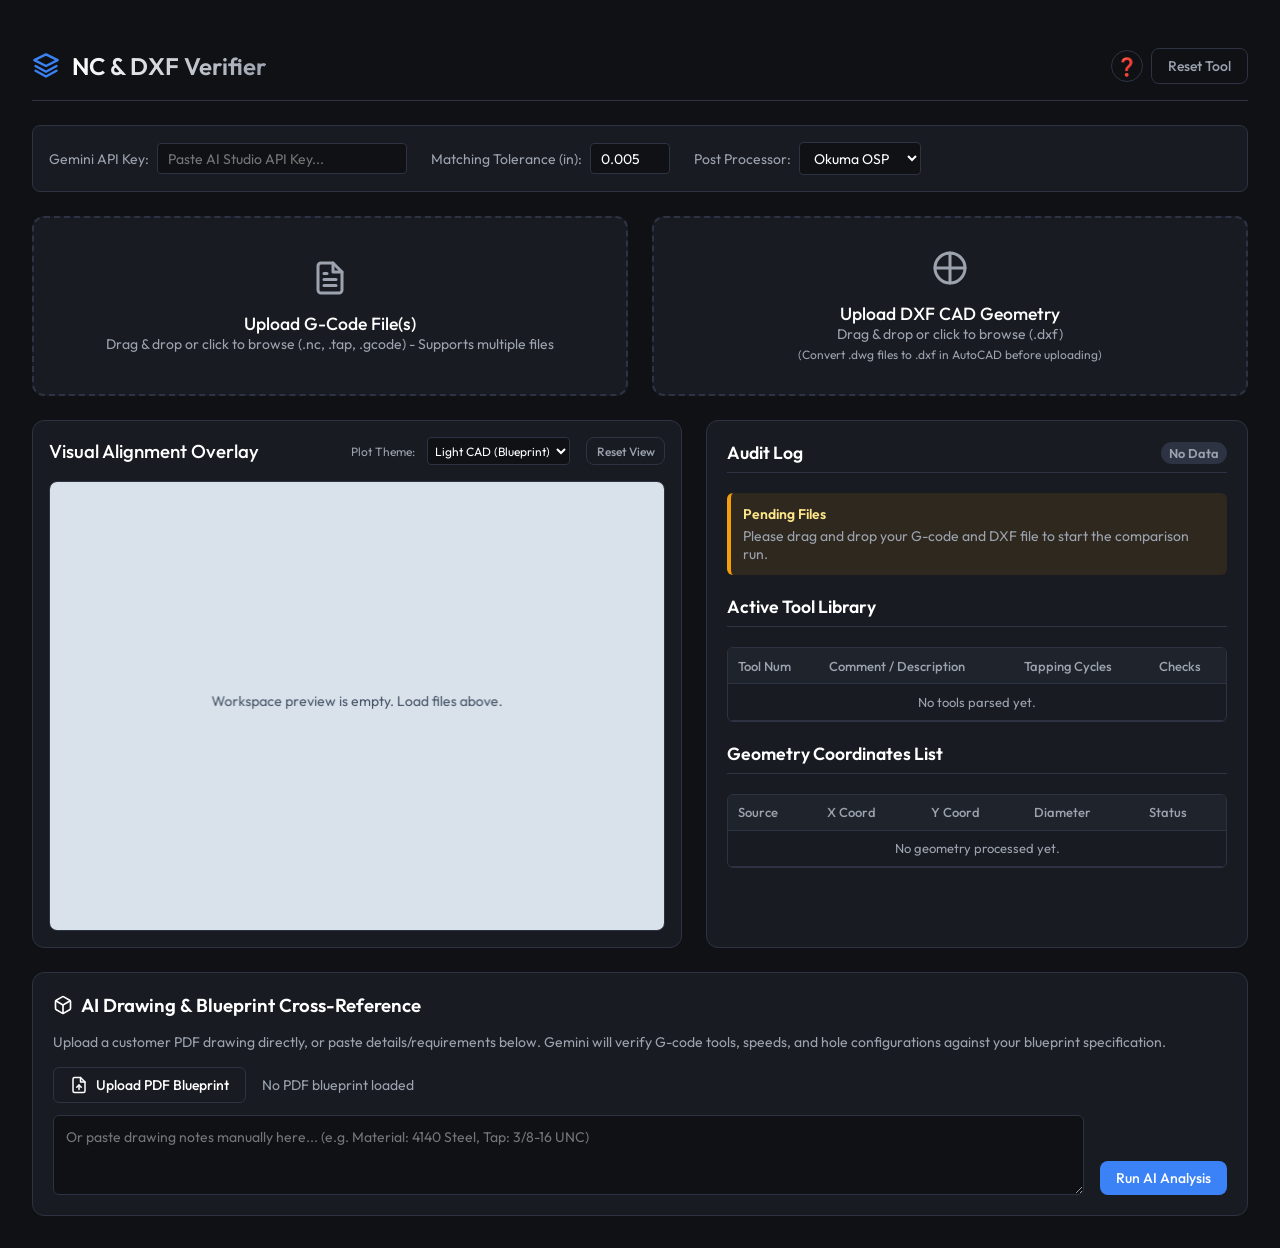
==== index.html @ 7af5a71f "Initial commit: NC Verifier G-Code & DXF tool" ====
<!DOCTYPE html>
<html lang="en">
<head>
    <meta charset="UTF-8">
    <meta name="viewport" content="width=device-width, initial-scale=1.0">
    <title>NC G-Code & DXF Verifier</title>
    <link rel="stylesheet" href="styles.css">
    <!-- Google Fonts for Outfit Typography -->
    <link rel="preconnect" href="https://fonts.googleapis.com">
    <link rel="preconnect" href="https://fonts.gstatic.com" crossorigin>
    <link href="https://fonts.googleapis.com/css2?family=Outfit:wght@300;400;500;600;700&display=swap" rel="stylesheet">
</head>
<body>
    <div class="app-container">
        <!-- Header -->
        <header class="app-header">
            <div class="logo">
                <svg width="28" height="28" viewBox="0 0 24 24" fill="none" stroke="currentColor" stroke-width="2" stroke-linecap="round" stroke-linejoin="round">
                    <polyline points="21 16 12 21 3 16"></polyline>
                    <polyline points="21 12 12 17 3 12"></polyline>
                    <polygon points="12 2 2 7 12 12 22 7 12 2"></polygon>
                </svg>
                <h1>NC & DXF Verifier</h1>
            </div>
            <div class="header-controls" style="display: flex; gap: 0.5rem; align-items: center;">
                <a href="help.html" target="_blank" class="btn-secondary" style="display: inline-flex; align-items: center; justify-content: center; width: 32px; height: 32px; padding: 0; border-radius: 50%; font-size: 1.1rem; text-decoration: none;" title="User Guide / Help">❓</a>
                <button class="btn-secondary" onclick="resetAll()">Reset Tool</button>
            </div>
        </header>

        <!-- Settings Bar -->
        <div class="settings-bar">
            <div class="setting-group">
                <label for="api-key-input">Gemini API Key:</label>
                <input type="password" id="api-key-input" placeholder="Paste AI Studio API Key..." style="width: 250px;">
            </div>
            <div class="setting-group">
                <label for="tolerance-input">Matching Tolerance (in):</label>
                <input type="number" id="tolerance-input" value="0.005" step="0.001" min="0.001" style="width: 80px;">
            </div>
            <div class="setting-group">
                <label for="post-processor-select">Post Processor:</label>
                <select id="post-processor-select">
                    <option value="okuma">Okuma OSP</option>
                    <option value="fanuc">Fanuc / Haas</option>
                    <option value="mitsubishi">Mitsubishi</option>
                </select>
            </div>
        </div>

        <!-- Drag & Drop Zone -->
        <div class="upload-grid">
            <div class="upload-card" id="drop-gcode">
                <svg width="36" height="36" viewBox="0 0 24 24" fill="none" stroke="currentColor" stroke-width="2" stroke-linecap="round" stroke-linejoin="round">
                    <path d="M14 2H6a2 2 0 0 0-2 2v16a2 2 0 0 0 2 2h12a2 2 0 0 0 2-2V8z"></path>
                    <polyline points="14 2 14 8 20 8"></polyline>
                    <line x1="16" y1="13" x2="8" y2="13"></line>
                    <line x1="16" y1="17" x2="8" y2="17"></line>
                    <polyline points="10 9 9 9 8 9"></polyline>
                </svg>
                <div>
                    <h3>Upload G-Code File(s)</h3>
                    <p>Drag & drop or click to browse (.nc, .tap, .gcode) - Supports multiple files</p>
                </div>
                <input type="file" id="file-gcode" accept=".nc,.tap,.gcode,.txt" style="display: none;" multiple>
                <div class="file-status" id="status-gcode" style="display: none;">No file loaded</div>
            </div>

            <div class="upload-card" id="drop-dxf">
                <svg width="36" height="36" viewBox="0 0 24 24" fill="none" stroke="currentColor" stroke-width="2" stroke-linecap="round" stroke-linejoin="round">
                    <circle cx="12" cy="12" r="10"></circle>
                    <line x1="2" y1="12" x2="22" y2="12"></line>
                    <line x1="12" y1="2" x2="12" y2="22"></line>
                </svg>
                <div>
                    <h3>Upload DXF CAD Geometry</h3>
                    <p>Drag & drop or click to browse (.dxf)</p>
                    <span style="font-size: 0.75rem; color: var(--text-secondary); display: block; margin-top: 0.25rem;">(Convert .dwg files to .dxf in AutoCAD before uploading)</span>
                </div>
                <input type="file" id="file-dxf" accept=".dxf" style="display: none;">
                <div class="file-status" id="status-dxf" style="display: none;">No file loaded</div>
            </div>
        </div>

        <!-- Main Workspace -->
        <div class="workspace-grid">
            <!-- Graphical Toolpath Canvas -->
            <div class="canvas-container">
                <div class="canvas-header">
                    <h3 style="font-weight: 500;">Visual Alignment Overlay</h3>
                    <div class="canvas-controls">
                        <label for="canvas-theme-select" style="font-size: 0.75rem; color: var(--text-secondary); align-self: center; margin-right: 0.25rem;">Plot Theme:</label>
                        <select id="canvas-theme-select" onchange="changeCanvasTheme()" style="background: var(--bg-dark); border: 1px solid var(--border-color); color: var(--text-primary); border-radius: 4px; padding: 0.2rem; font-size: 0.75rem; margin-right: 0.5rem; outline: none;">
                            <option value="light">Light CAD (Blueprint)</option>
                            <option value="dark">Dark CAD (Console)</option>
                        </select>
                        <button class="btn-secondary" style="padding: 0.35rem 0.6rem; font-size: 0.75rem;" onclick="resetCanvasView()">Reset View</button>
                    </div>
                </div>
                <canvas id="canvas-view"></canvas>
            </div>

            <!-- Audit Logs & Discrepancies -->
            <div class="audit-panel">
                <h3 class="audit-section-title">
                    <span>Audit Log</span>
                    <span id="audit-summary-badge" style="font-size: 0.8rem; background: var(--border-color); padding: 0.2rem 0.5rem; border-radius: 20px; color: var(--text-secondary);">No Data</span>
                </h3>
                
                <div class="alert-list" id="alert-list">
                    <div class="alert-item warning" style="border-left-color: var(--warning);">
                        <div class="alert-title">Pending Files</div>
                        <div class="alert-desc">Please drag and drop your G-code and DXF file to start the comparison run.</div>
                    </div>
                </div>

                <div class="audit-section-title">Active Tool Library</div>
                <div class="data-table-container">
                    <table class="data-table">
                        <thead>
                            <tr>
                                <th>Tool Num</th>
                                <th>Comment / Description</th>
                                <th>Tapping Cycles</th>
                                <th>Checks</th>
                            </tr>
                        </thead>
                        <tbody id="tools-table-body">
                            <tr>
                                <td colspan="4" style="text-align: center; color: var(--text-secondary);">No tools parsed yet.</td>
                            </tr>
                        </tbody>
                    </table>
                </div>

                <div class="audit-section-title">Geometry Coordinates List</div>
                <div class="data-table-container">
                    <table class="data-table">
                        <thead>
                            <tr>
                                <th>Source</th>
                                <th>X Coord</th>
                                <th>Y Coord</th>
                                <th>Diameter</th>
                                <th>Status</th>
                            </tr>
                        </thead>
                        <tbody id="coords-table-body">
                            <tr>
                                <td colspan="5" style="text-align: center; color: var(--text-secondary);">No geometry processed yet.</td>
                            </tr>
                        </tbody>
                    </table>
                </div>
            </div>
        </div>

        <!-- AI Cross Reference Section -->
        <div class="ai-section">
            <h3 style="font-weight: 600; display: flex; align-items: center; gap: 0.5rem;">
                <svg width="20" height="20" viewBox="0 0 24 24" fill="none" stroke="currentColor" stroke-width="2" stroke-linecap="round" stroke-linejoin="round">
                    <path d="M21 16V8a2 2 0 0 0-1-1.73l-7-4a2 2 0 0 0-2 0l-7 4A2 2 0 0 0 3 8v8a2 2 0 0 0 1 1.73l7 4a2 2 0 0 0 2 0l7-4A2 2 0 0 0 21 16z"></path>
                    <polyline points="3.27 6.96 12 12.01 20.73 6.96"></polyline>
                    <line x1="12" y1="22.08" x2="12" y2="12"></line>
                </svg>
                AI Drawing & Blueprint Cross-Reference
            </h3>
            <p style="font-size: 0.875rem; color: var(--text-secondary);">
                Upload a customer PDF drawing directly, or paste details/requirements below. Gemini will verify G-code tools, speeds, and hole configurations against your blueprint specification.
            </p>
            <div style="display: flex; flex-direction: column; gap: 0.75rem;">
                <div style="display: flex; gap: 1rem; align-items: center;">
                    <label for="file-pdf" style="font-size: 0.875rem; font-weight: 500; color: var(--text-primary); background: var(--bg-card); border: 1px solid var(--border-color); padding: 0.5rem 1rem; border-radius: 6px; cursor: pointer; display: inline-flex; align-items: center; gap: 0.5rem;">
                        <svg width="18" height="18" viewBox="0 0 24 24" fill="none" stroke="currentColor" stroke-width="2" stroke-linecap="round" stroke-linejoin="round"><path d="M14 2H6a2 2 0 0 0-2 2v16a2 2 0 0 0 2 2h12a2 2 0 0 0 2-2V8z"></path><polyline points="14 2 14 8 20 8"></polyline><line x1="12" y1="18" x2="12" y2="12"></line><polyline points="9 15 12 12 15 15"></polyline></svg>
                        Upload PDF Blueprint
                    </label>
                    <input type="file" id="file-pdf" accept=".pdf" style="display: none;" onchange="handlePdfUpload(event)">
                    <span id="pdf-upload-status" style="font-size: 0.875rem; color: var(--text-secondary);">No PDF blueprint loaded</span>
                </div>
                <div class="ai-input-area">
                    <textarea class="ai-text-input" id="blueprint-text" placeholder="Or paste drawing notes manually here... (e.g. Material: 4140 Steel, Tap: 3/8-16 UNC)"></textarea>
                    <button class="btn-primary" id="btn-run-ai" style="align-self: flex-end; height: fit-content;" onclick="runAICrossReference()">Run AI Analysis</button>
                </div>
            </div>
            <div class="ai-response" id="ai-response-container"></div>
            <button class="btn-secondary" id="btn-export-ai" style="display: none; align-self: flex-end; margin-top: 0.5rem;" onclick="exportAIReport()">Export Report (.md)</button>
        </div>
    </div>

    <!-- Application Script -->
    <script src="app.js"></script>
</body>
</html>
---- styles.css ----
:root {
    --bg-dark: #0f1115;
    --bg-card: #181b21;
    --bg-card-hover: #1f232b;
    --accent-primary: #3b82f6; /* Blue */
    --accent-glow: rgba(59, 130, 246, 0.2);
    --text-primary: #ffffff;
    --text-secondary: #9ca3af;
    --border-color: #2d3342;
    --success: #10b981;
    --error: #ef4444;
    --warning: #f59e0b;
    --font-main: 'Outfit', sans-serif;
    --gradient-surface: linear-gradient(145deg, #181b21 0%, #13161a 100%);
}

* {
    margin: 0;
    padding: 0;
    box-sizing: border-box;
    font-family: var(--font-main);
}

body {
    background-color: var(--bg-dark);
    color: var(--text-primary);
    min-height: 100vh;
    display: flex;
    justify-content: center;
    padding: 2rem;
}

.app-container {
    width: 100%;
    max-width: 1280px;
    display: flex;
    flex-direction: column;
    gap: 1.5rem;
}

/* Header */
.app-header {
    display: flex;
    justify-content: space-between;
    align-items: center;
    padding: 1rem 0;
    border-bottom: 1px solid var(--border-color);
}

.logo {
    display: flex;
    align-items: center;
    gap: 0.75rem;
    color: var(--accent-primary);
}

.logo svg {
    stroke-width: 2;
}

.logo h1 {
    font-size: 1.5rem;
    font-weight: 600;
    color: var(--text-primary);
    background: linear-gradient(90deg, #fff, #9ca3af);
    -webkit-background-clip: text;
    -webkit-text-fill-color: transparent;
}

.header-controls {
    display: flex;
    align-items: center;
    gap: 1rem;
}

.btn-primary,
.btn-secondary {
    padding: 0.5rem 1rem;
    border-radius: 8px;
    font-weight: 500;
    cursor: pointer;
    font-size: 0.875rem;
    transition: all 0.2s ease;
    border: none;
}

.btn-primary {
    background-color: var(--accent-primary);
    color: white;
}

.btn-primary:hover {
    background-color: #2563eb;
    box-shadow: 0 0 10px var(--accent-glow);
}

.btn-secondary {
    background-color: transparent;
    border: 1px solid var(--border-color);
    color: var(--text-secondary);
}

.btn-secondary:hover {
    border-color: var(--text-primary);
    color: var(--text-primary);
}

/* Settings / API Key section */
.settings-bar {
    background: var(--bg-card);
    border: 1px solid var(--border-color);
    border-radius: 8px;
    padding: 1rem;
    display: flex;
    flex-wrap: wrap;
    gap: 1.5rem;
    align-items: center;
}

.setting-group {
    display: flex;
    align-items: center;
    gap: 0.5rem;
}

.setting-group label {
    font-size: 0.875rem;
    color: var(--text-secondary);
}

.setting-group input, .setting-group select {
    background: var(--bg-dark);
    border: 1px solid var(--border-color);
    border-radius: 4px;
    color: var(--text-primary);
    padding: 0.35rem 0.6rem;
    font-size: 0.875rem;
    outline: none;
}

.setting-group input:focus {
    border-color: var(--accent-primary);
}

/* Upload Dashboard Grid */
.upload-grid {
    display: grid;
    grid-template-columns: 1fr 1fr;
    gap: 1.5rem;
}

.upload-card {
    background: var(--bg-card);
    border: 2px dashed var(--border-color);
    border-radius: 12px;
    padding: 2rem;
    text-align: center;
    cursor: pointer;
    transition: all 0.2s ease;
    display: flex;
    flex-direction: column;
    align-items: center;
    justify-content: center;
    gap: 1rem;
    min-height: 180px;
}

.upload-card:hover, .upload-card.dragover {
    border-color: var(--accent-primary);
    background: var(--bg-card-hover);
}

.upload-card svg {
    color: var(--text-secondary);
    transition: color 0.2s;
}

.upload-card:hover svg {
    color: var(--accent-primary);
}

.upload-card h3 {
    font-size: 1.1rem;
    font-weight: 500;
}

.upload-card p {
    font-size: 0.875rem;
    color: var(--text-secondary);
}

.file-status {
    font-size: 0.875rem;
    font-weight: 500;
    color: var(--success);
    margin-top: 0.5rem;
}

/* Main Workspace split screen */
.workspace-grid {
    display: grid;
    grid-template-columns: 1.2fr 1fr;
    gap: 1.5rem;
    min-height: 500px;
}

.canvas-container {
    background: var(--bg-card);
    border: 1px solid var(--border-color);
    border-radius: 12px;
    padding: 1rem;
    display: flex;
    flex-direction: column;
    gap: 1rem;
    position: relative;
}

.canvas-header {
    display: flex;
    justify-content: space-between;
    align-items: center;
}

.canvas-controls {
    display: flex;
    gap: 0.5rem;
}

#canvas-view {
    width: 100%;
    height: 450px;
    background: #090b0e;
    border-radius: 8px;
    border: 1px solid var(--border-color);
    cursor: grab;
}

#canvas-view:active {
    cursor: grabbing;
}

/* Audit Side Panel */
.audit-panel {
    background: var(--bg-card);
    border: 1px solid var(--border-color);
    border-radius: 12px;
    padding: 1.25rem;
    display: flex;
    flex-direction: column;
    gap: 1.25rem;
    max-height: 550px;
    overflow-y: auto;
}

.audit-section-title {
    font-size: 1.1rem;
    font-weight: 600;
    border-bottom: 1px solid var(--border-color);
    padding-bottom: 0.5rem;
    display: flex;
    justify-content: space-between;
    align-items: center;
}

.alert-list {
    display: flex;
    flex-direction: column;
    gap: 0.75rem;
}

.alert-item {
    padding: 0.75rem;
    border-radius: 6px;
    border-left: 4px solid;
    font-size: 0.875rem;
    display: flex;
    flex-direction: column;
    gap: 0.25rem;
}

.alert-item.success {
    background: rgba(16, 185, 129, 0.1);
    border-color: var(--success);
    color: #a7f3d0;
}

.alert-item.warning {
    background: rgba(245, 158, 11, 0.1);
    border-color: var(--warning);
    color: #fde68a;
}

.alert-item.error {
    background: rgba(239, 68, 68, 0.1);
    border-color: var(--error);
    color: #fca5a5;
}

.alert-title {
    font-weight: 600;
}

.alert-desc {
    color: var(--text-secondary);
}

/* Info Tables */
.data-table-container {
    max-height: 250px;
    overflow-y: auto;
    border: 1px solid var(--border-color);
    border-radius: 6px;
}

.data-table {
    width: 100%;
    border-collapse: collapse;
    font-size: 0.8125rem;
    text-align: left;
}

.data-table th, .data-table td {
    padding: 0.6rem;
    border-bottom: 1px solid var(--border-color);
}

.data-table th {
    background: var(--bg-card-hover);
    color: var(--text-secondary);
    position: sticky;
    top: 0;
    font-weight: 500;
}

.data-table tr:hover {
    background: rgba(255, 255, 255, 0.02);
}

/* AI Cross Reference Section */
.ai-section {
    background: var(--bg-card);
    border: 1px solid var(--border-color);
    border-radius: 12px;
    padding: 1.25rem;
    display: flex;
    flex-direction: column;
    gap: 1rem;
}

.ai-input-area {
    display: flex;
    gap: 1rem;
}

.ai-text-input {
    flex: 1;
    min-height: 80px;
    background: var(--bg-dark);
    border: 1px solid var(--border-color);
    border-radius: 6px;
    padding: 0.75rem;
    color: var(--text-primary);
    font-size: 0.875rem;
    resize: vertical;
    outline: none;
}

.ai-text-input:focus {
    border-color: var(--accent-primary);
}

.ai-response {
    background: var(--bg-dark);
    border: 1px solid var(--border-color);
    border-radius: 6px;
    padding: 1rem;
    font-size: 0.875rem;
    line-height: 1.5;
    color: #e5e7eb;
    white-space: pre-line;
    max-height: 250px;
    overflow-y: auto;
    display: none;
}

/* Custom Scrollbar styling */
::-webkit-scrollbar {
    width: 8px;
    height: 8px;
}
::-webkit-scrollbar-track {
    background: var(--bg-dark);
}
::-webkit-scrollbar-thumb {
    background: var(--border-color);
    border-radius: 4px;
}
::-webkit-scrollbar-thumb:hover {
    background: var(--text-secondary);
}
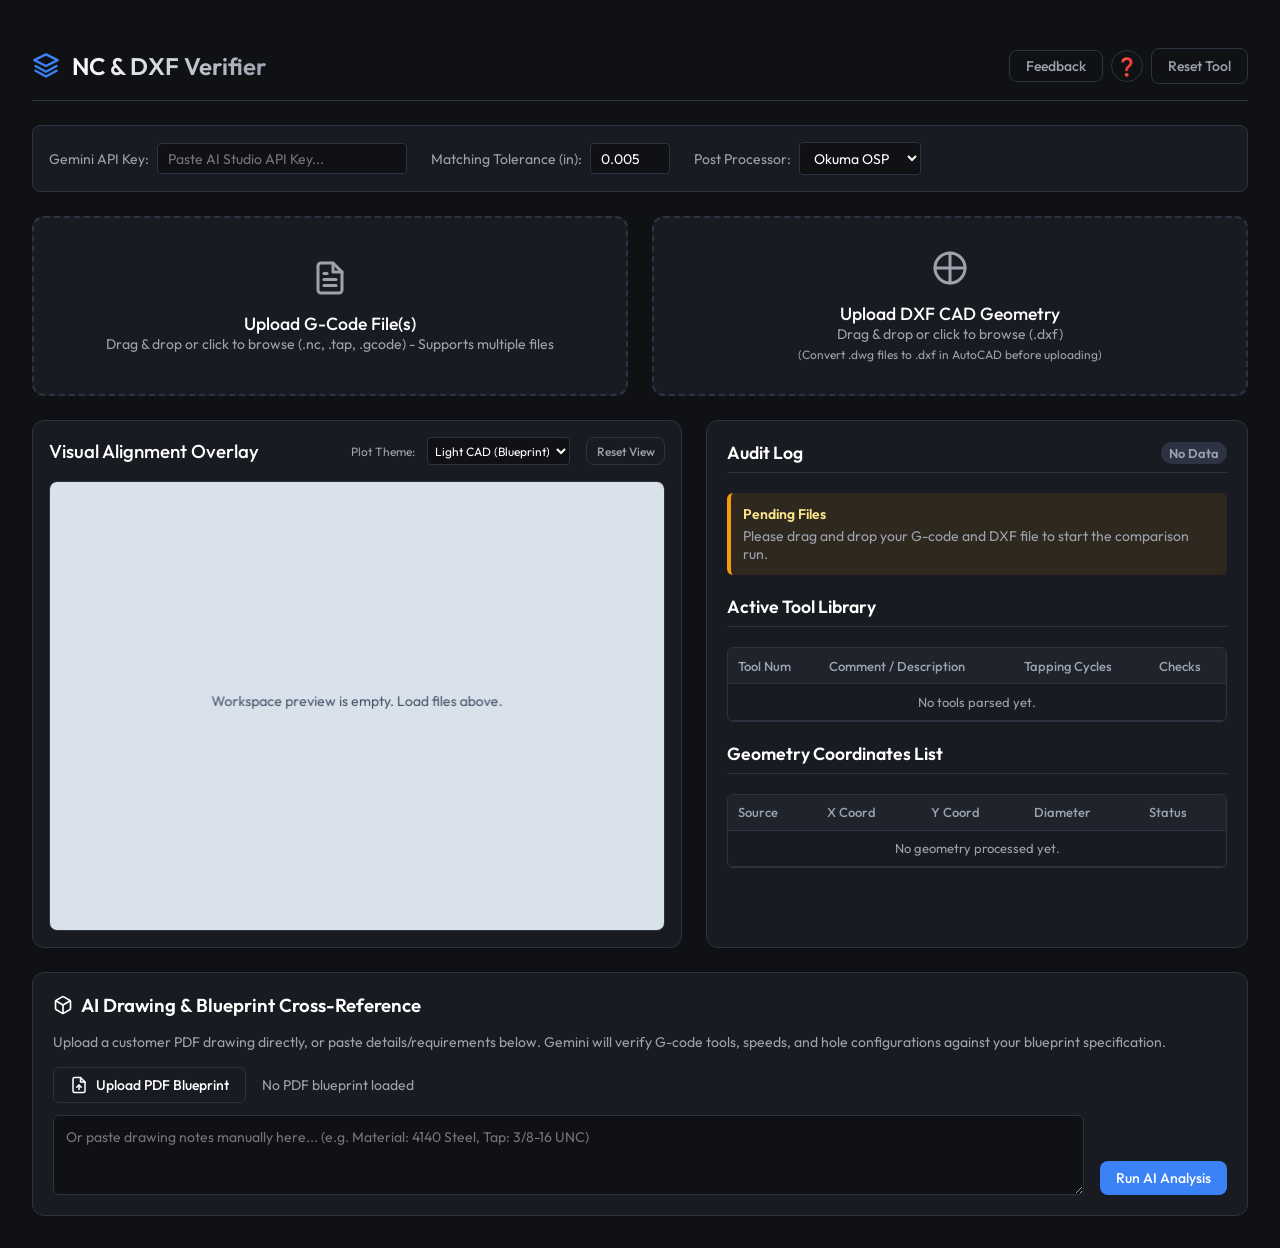
==== commit 2c5cf1d0: "Add feedback button pointing to jrsimot@gmail.com" ====
--- a/index.html
+++ b/index.html
@@ -23,6 +23,7 @@
                 <h1>NC & DXF Verifier</h1>
             </div>
             <div class="header-controls" style="display: flex; gap: 0.5rem; align-items: center;">
+                <a href="mailto:jrsimot@gmail.com?subject=NC%20Verifier%20Feedback&body=Description%20of%20Feedback%2FIssue%3A%0A%0A%0A%0A---%0A(Optional)%20G-Code%2FDrawing%20Details%3A%0A" class="btn-secondary" style="display: inline-flex; align-items: center; justify-content: center; height: 32px; font-size: 0.875rem; text-decoration: none;" title="Send Feedback">Feedback</a>
                 <a href="help.html" target="_blank" class="btn-secondary" style="display: inline-flex; align-items: center; justify-content: center; width: 32px; height: 32px; padding: 0; border-radius: 50%; font-size: 1.1rem; text-decoration: none;" title="User Guide / Help">❓</a>
                 <button class="btn-secondary" onclick="resetAll()">Reset Tool</button>
             </div>
